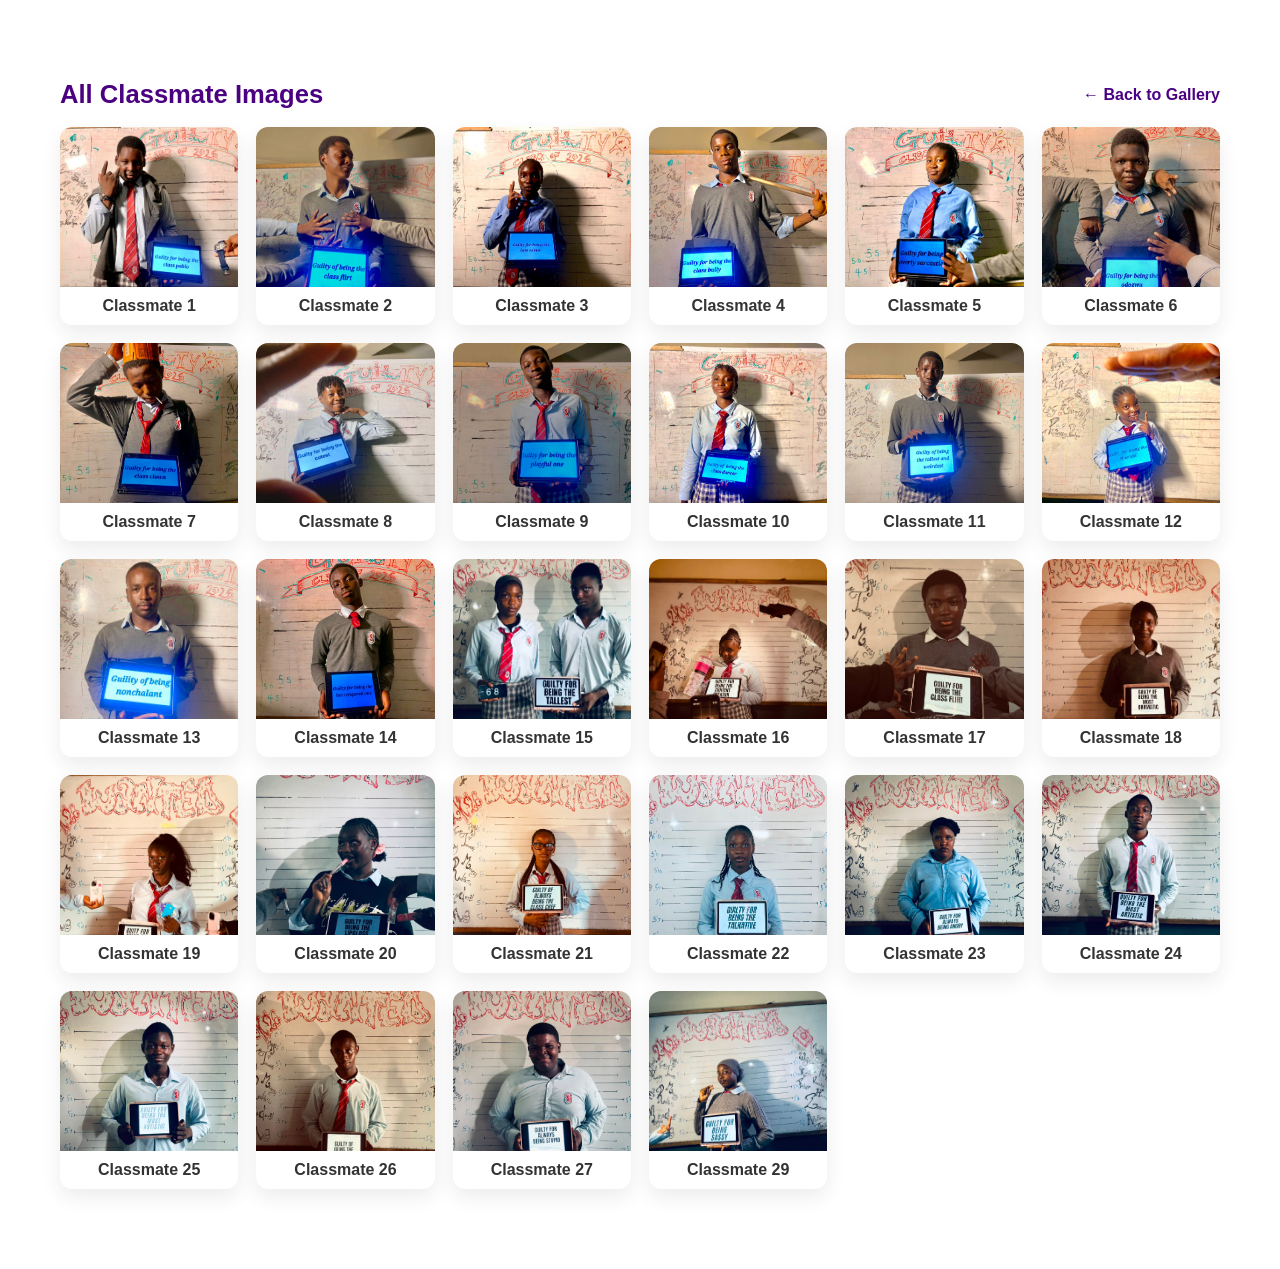
==== classmates_all.html @ dee25580 "first code-setup for a school album" ====
<!DOCTYPE html>
<html lang="en">
<head>
  <meta charset="utf-8">
  <meta name="viewport" content="width=device-width,initial-scale=1">
  <title>All Classmates</title>
  <link rel="stylesheet" href="style.css">
  <style>
    .all-container{max-width:1200px;margin:30px auto;padding:20px;background:rgba(255,255,255,0.9);border-radius:14px}
    .all-header{display:flex;align-items:center;justify-content:space-between;gap:12px;margin-bottom:18px}
    .all-header h1{margin:0;font-size:1.6rem;color:#4b0082}
    .images-grid{display:grid;grid-template-columns:repeat(auto-fit,minmax(160px,1fr));gap:18px}
    .img-card{background:#fff;border-radius:12px;overflow:hidden;box-shadow:0 8px 20px rgba(0,0,0,0.08);text-align:center}
    .img-card img{width:100%;height:160px;object-fit:cover;display:block}
    .img-card p{padding:10px;font-weight:600;color:#333;margin:0}
    @media (max-width:480px){.img-card img{height:120px}}
  </style>
</head>
<body>
  <div class="container">
    <div class="all-container">
      <div class="all-header">
        <h1>All Classmate Images</h1>
        <div>
          <a href="index.html" style="color:#4b0082;font-weight:700;text-decoration:none">← Back to Gallery</a>
        </div>
      </div>

      <div class="images-grid" id="imagesGrid"></div>
    </div>
  </div>

  <script>
    const images = [
      'class mate 001.jpg','class mate 002.jpg','class mate 003.jpg','class mate 004.jpg',
      'class mate 005.jpg','class mate 006.jpg','class mate 007.jpg','class mate 008.jpg',
      'class mate 009.jpg','class mate 010.jpg','class mate 011.jpg','class mate 012.jpg',
      'class mate 013.jpg','class mate 014.jpg','pics/IMG-20260702-WA0011.jpg','pics/IMG-20260702-WA0012.jpg','pics/IMG-20260702-WA0015.jpg','pics/IMG-20260702-WA0014.jpg','pics/IMG-20260702-WA0019.jpg','pics/IMG-20260702-WA0044.jpg','pics/IMG-20260702-WA0046.jpg','pics/IMG-20260702-WA0047.jpg','pics/IMG-20260702-WA0042.jpg','pics/IMG-20260702-WA0038.jpg','pics/IMG-20260702-WA0036.jpg','pics/IMG-20260702-WA0034.jpg','pics/IMG-20260702-WA0032.jpg','pics/IMG-20260702-WA0029.jpg'
    ];

    const grid = document.getElementById('imagesGrid');

    images.forEach((src, idx) => {
      const card = document.createElement('div');
      card.className = 'img-card';
      const displayNumber = src === 'pics/IMG-20260702-WA0029.jpg' ? 29 : (idx + 1);
      card.innerHTML = `
        <a href="portfolio.html?student=${idx}" style="color:inherit;text-decoration:none">
          <img src="${src}" alt="Classmate ${displayNumber}">
          <p>Classmate ${displayNumber}</p>
        </a>
      `;
      grid.appendChild(card);
    });
  </script>
</body>
</html>
---- style.css ----
* {
    margin: 0;
    padding: 0;
    box-sizing: border-box;
}

body {
    font-family: 'Segoe UI', Tahoma, Geneva, Verdana, sans-serif;
    min-height: 100vh;
    padding: 30px 20px;
    animation: vibrantBackground 20s ease-in-out infinite;
    background-size: 300% 300%;
}

@keyframes vibrantBackground {
    0% { background: linear-gradient(135deg, #ff4d4d, #ff8c42, #ffd166, #7bd389,
         #4ecdc4, #45b7d1, #6a5cff, #ff5fa2); }
    10% { background: linear-gradient(135deg, #ff6b6b, #ff8c42, #ffb347, #7bd389,
         #4ecdc4, #45b7d1, #6a5cff, #ff5fa2); }
    20% { background: linear-gradient(135deg, #ff5fa2, #ff6b6b, #ff8c42, #ffb347,
         #7bd389, #4ecdc4, #45b7d1, #6a5cff); }
    30% { background: linear-gradient(135deg, #6a5cff, #ff5fa2, #ff6b6b, #ff8c42,
         #ffb347, #7bd389, #4ecdc4, #45b7d1); }
    40% { background: linear-gradient(135deg, #45b7d1, #6a5cff, #ff5fa2, #ff6b6b,
         #ff8c42, #ffb347, #7bd389, #4ecdc4); }
    50% { background: linear-gradient(135deg, #4ecdc4, #45b7d1, #6a5cff, #ff5fa2,
         #ff6b6b, #ff8c42, #ffb347, #7bd389); }
    60% { background: linear-gradient(135deg, #7bd389, #4ecdc4, #45b7d1, #6a5cff,
         #ff5fa2, #ff6b6b, #ff8c42, #ffb347); }
    70% { background: linear-gradient(135deg, #ffb347, #7bd389, #4ecdc4, #45b7d1,
         #6a5cff, #ff5fa2, #ff6b6b, #ff8c42); }
    80% { background: linear-gradient(135deg, #ff8c42, #ffb347, #7bd389, #4ecdc4,
         #45b7d1, #6a5cff, #ff5fa2, #ff6b6b); }
    90% { background: linear-gradient(135deg, #ff6b6b, #ff8c42, #ffb347, #7bd389,
         #4ecdc4, #45b7d1, #6a5cff, #ff5fa2); }
    100% { background: linear-gradient(135deg, #ff4d4d, #ff8c42, #ffd166, #7bd389,
         #4ecdc4, #45b7d1, #6a5cff, #ff5fa2); }
}

.container {
    max-width: 1200px;
    margin: 0 auto;
}

.header-box {
    position: relative;
    background: #ffffff;
    border: 2px solid #ffffff;
    border-radius: 18px;
    padding: 24px 20px;
    margin-bottom: 28px;
    box-shadow: 0 8px 24px rgba(0, 0, 0, 0.12);
}

.header-content {
    display: flex;
    flex-direction: column;
    align-items: center;
    text-align: center;
    padding-right: 110px;
}

.header-badge-slot {
    position: absolute;
    top: 8px;
    right: 16px;
    width: auto;
    height: auto;
    padding: 0;
    border: none;
    background: transparent;
    box-shadow: none;
    display: flex;
    align-items: center;
    justify-content: center;
}

.header-badge-slot img {
    height: 96px;
    width: auto;
    max-width: 140px;
    object-fit: contain;
    border-radius: 0;
    display: block;
}

h1 {
    text-align: center;
    color: #4b0082;
    font-size: 2.5em;
    margin-bottom: 10px;
    text-shadow: none;
}

.subtitle {
    text-align: center;
    color: #6b5b95;
    font-size: 1.1em;
    margin-bottom: 8px;
}

.highlight-badge {
    display: inline-block;
    margin: 0 auto;
    padding: 10px 18px;
    border-radius: 999px;
    font-size: 1.05rem;
    font-weight: 800;
    letter-spacing: 0.18em;
    text-transform: uppercase;
    color: #ffffff;
    background: linear-gradient(90deg, #ff5e7a, #ffb347, #7bd389, #45b7d1, #6a5cff);
    background-size: 200% 200%;
    box-shadow: 0 0 20px rgba(255, 255, 255, 0.45), 0 0 35px rgba(106, 92, 255, 0.35);
    animation: shine 2.5s linear infinite;
}

@keyframes shine {
    0% { background-position: 0% 50%; }
    50% { background-position: 100% 50%; }
    100% { background-position: 0% 50%; }
}

.search-container {
    display: flex;
    justify-content: center;
    margin-bottom: 30px;
}

.search-bar {
    width: min(420px, 100%);
    padding: 14px 18px;
    border: none;
    border-radius: 50px;
    font-size: 1rem;
    outline: none;
    box-shadow: 0 8px 20px rgba(0, 0, 0, 0.15);
}

.search-bar:focus {
    box-shadow: 0 0 0 4px rgba(255, 255, 255, 0.25);
}

.gallery {
    display: grid;
    grid-template-columns: repeat(auto-fit, minmax(220px, 1fr));
    gap: 30px;
    padding: 20px;
}

.slideshow-section {
    margin: 10px 20px 40px;
    padding: 20px;
    background: rgba(255, 255, 255, 0.92);
    border-radius: 18px;
    box-shadow: 0 8px 24px rgba(0, 0, 0, 0.12);
}

.slideshow-section h2 {
    color: #4b0082;
    margin-bottom: 12px;
    font-size: 1.3rem;
}

.slideshow-frame {
    position: relative;
    width: 100%;
    aspect-ratio: 16 / 9;
    overflow: hidden;
    border-radius: 14px;
    background: #f4f4f4;
}

.slideshow-frame img {
    position: absolute;
    inset: 0;
    width: 100%;
    height: 100%;
    object-fit: cover;
    opacity: 0;
    animation: slideShow 100s infinite;
}

.slideshow-frame img:nth-child(1) { animation-delay: 0s; }
.slideshow-frame img:nth-child(2) { animation-delay: 10s; }
.slideshow-frame img:nth-child(3) { animation-delay: 20s; }
.slideshow-frame img:nth-child(4) { animation-delay: 30s; }
.slideshow-frame img:nth-child(5) { animation-delay: 40s; }
.slideshow-frame img:nth-child(6) { animation-delay: 50s; }
.slideshow-frame img:nth-child(7) { animation-delay: 60s; }
.slideshow-frame img:nth-child(8) { animation-delay: 70s; }
.slideshow-frame img:nth-child(9) { animation-delay: 80s; }
.slideshow-frame img:nth-child(10) { animation-delay: 90s; }

@keyframes slideShow {
    0%, 9% { opacity: 0; }
    10%, 19% { opacity: 1; }
    20%, 100% { opacity: 0; }
}

.student-card {
    background: white;
    border-radius: 15px;
    overflow: hidden;
    box-shadow: 0 8px 16px rgba(0, 0, 0, 0.2);
    transition: transform 0.3s ease, box-shadow 0.3s ease;
    text-align: center;
}

.student-card:hover {
    transform: translateY(-10px);
    box-shadow: 0 15px 30px rgba(0, 0, 0, 0.3);
}

.student-image {
    width: 100%;
    height: 220px;
    overflow: hidden;
    background-color: #f0f0f0;
}

.student-image img {
    width: 100%;
    height: 100%;
    object-fit: cover;
    transition: transform 0.3s ease;
}

.student-card:hover .student-image img {
    transform: scale(1.05);
}

.student-name {
    padding: 15px;
    color: #333;
    font-size: 1.2em;
    font-weight: 600;
}

.student-link {
    display: block;
    text-decoration: none;
    color: inherit;
    height: 100%;
}

.portfolio-page {
    display: flex;
    align-items: center;
    justify-content: center;
    padding: 30px 20px;
}

.back-link {
    display: inline-block;
    margin-bottom: 20px;
    color: #4b0082;
    font-weight: 600;
    text-decoration: none;
}

.back-link:hover {
    text-decoration: underline;
}

.profile-card {
    background: #ffffff;
    border-radius: 20px;
    padding: 28px;
    box-shadow: 0 12px 32px rgba(0, 0, 0, 0.16);
    max-width: 900px;
    width: 100%;
}

.profile-hero {
    display: flex;
    gap: 24px;
    align-items: center;
    margin-bottom: 24px;
}

.profile-image {
    width: 260px;
    height: 260px;
    border-radius: 18px;
    overflow: hidden;
    flex-shrink: 0;
    background: #f0f0f0;
}

.profile-image img {
    width: 100%;
    height: 100%;
    object-fit: cover;
}

.profile-details h1 {
    text-align: left;
    margin-bottom: 8px;
    font-size: 2rem;
}

.profile-label {
    text-transform: uppercase;
    letter-spacing: 0.2em;
    color: #6b5b95;
    font-size: 0.85rem;
    font-weight: 700;
    margin-bottom: 8px;
}

.profile-title {
    color: #4b0082;
    font-size: 1.1rem;
    font-weight: 600;
    margin-bottom: 12px;
}

.profile-meta {
    display: flex;
    flex-wrap: wrap;
    gap: 12px;
}

.profile-meta span {
    background: #f1ebff;
    color: #4b0082;
    padding: 8px 12px;
    border-radius: 999px;
    font-size: 0.95rem;
}

.profile-content {
    padding-top: 10px;
    border-top: 1px solid #ece8f5;
}

.profile-content h2 {
    color: #4b0082;
    margin-bottom: 10px;
}

.profile-content p {
    color: #4d4d4d;
    line-height: 1.7;
}

/* Responsive Design */
@media (max-width: 768px) {
    .gallery {
        grid-template-columns: repeat(auto-fit, minmax(150px, 1fr));
        gap: 20px;
    }

    h1 {
        font-size: 2em;
    }

    .student-image {
        height: 150px;
    }

    .student-name {
        padding: 10px;
        font-size: 1em;
    }
}

@media (max-width: 480px) {
    .gallery {
        grid-template-columns: repeat(2, 1fr);
        gap: 15px;
    }

    h1 {
        font-size: 1.5em;
    }

    .profile-hero {
        flex-direction: column;
        align-items: flex-start;
    }

    .profile-image {
        width: 100%;
        height: 220px;
    }

    .profile-card {
        padding: 20px;
    }
}
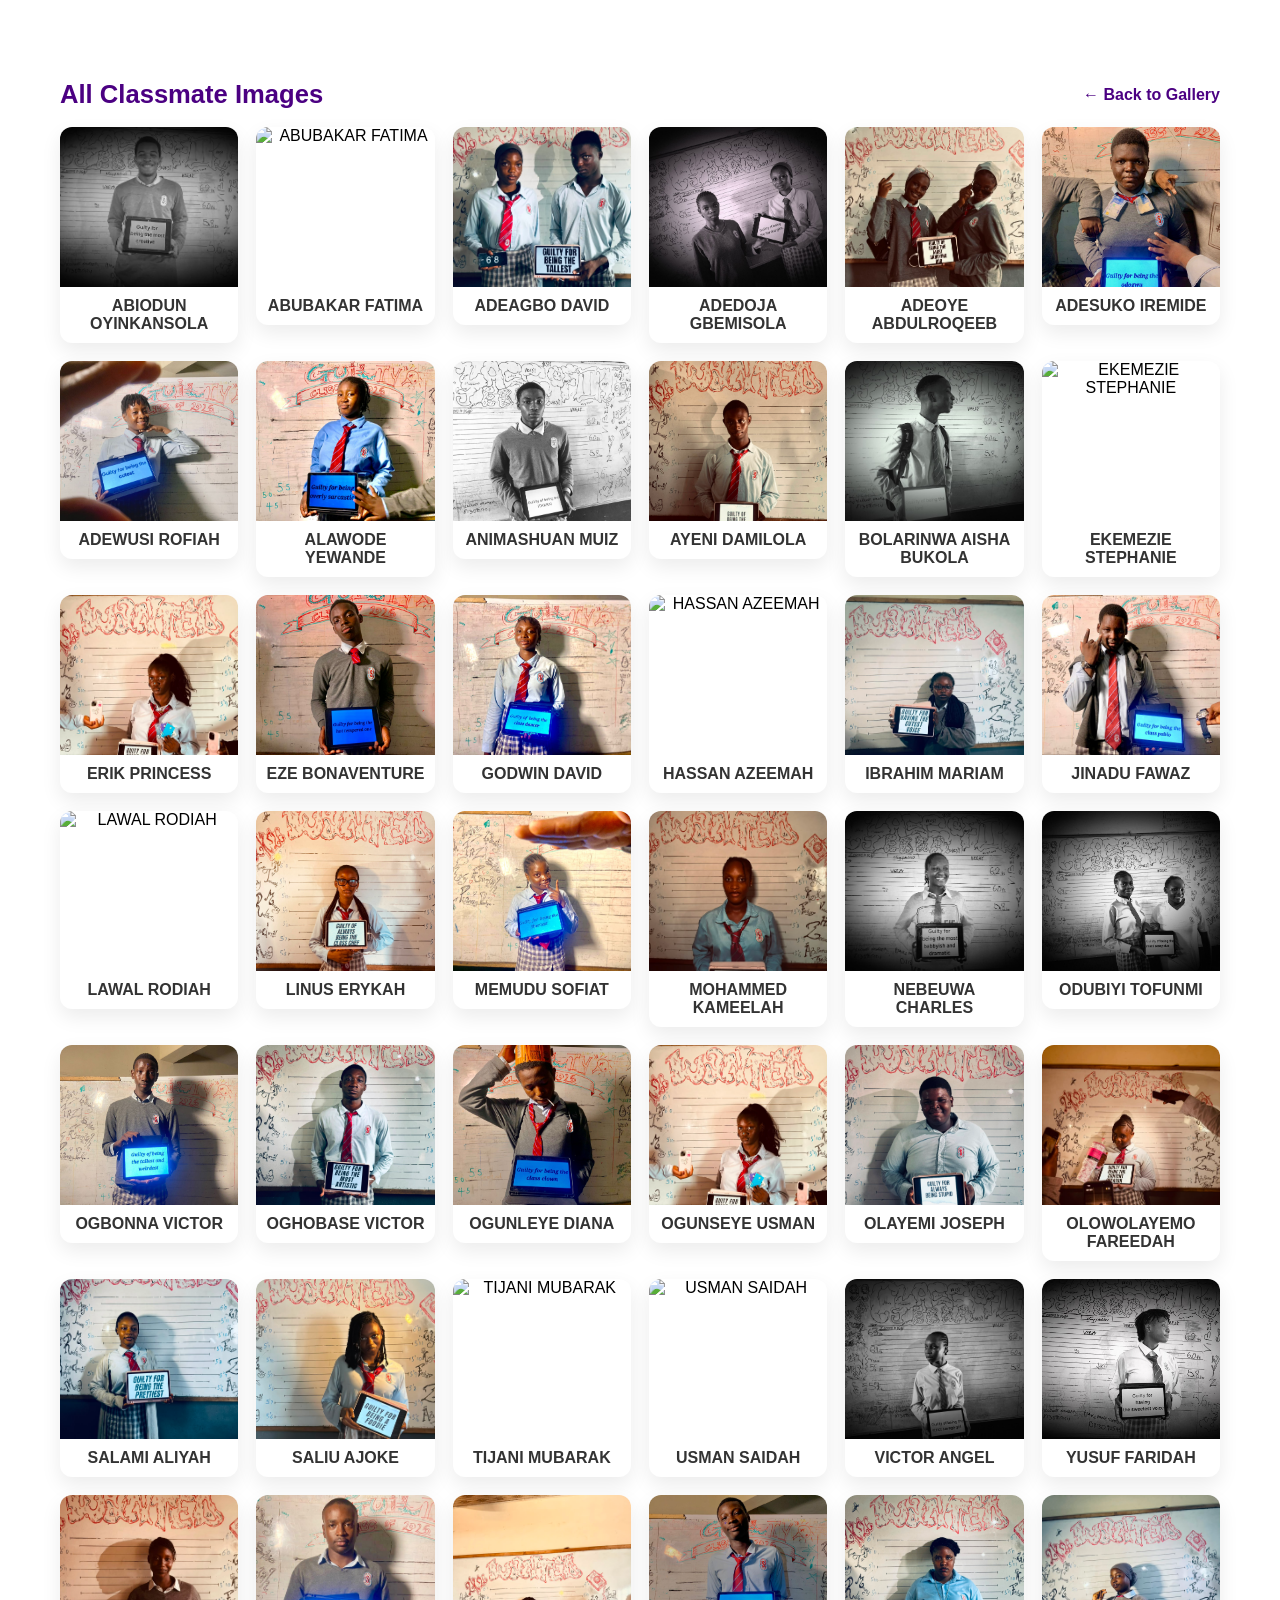
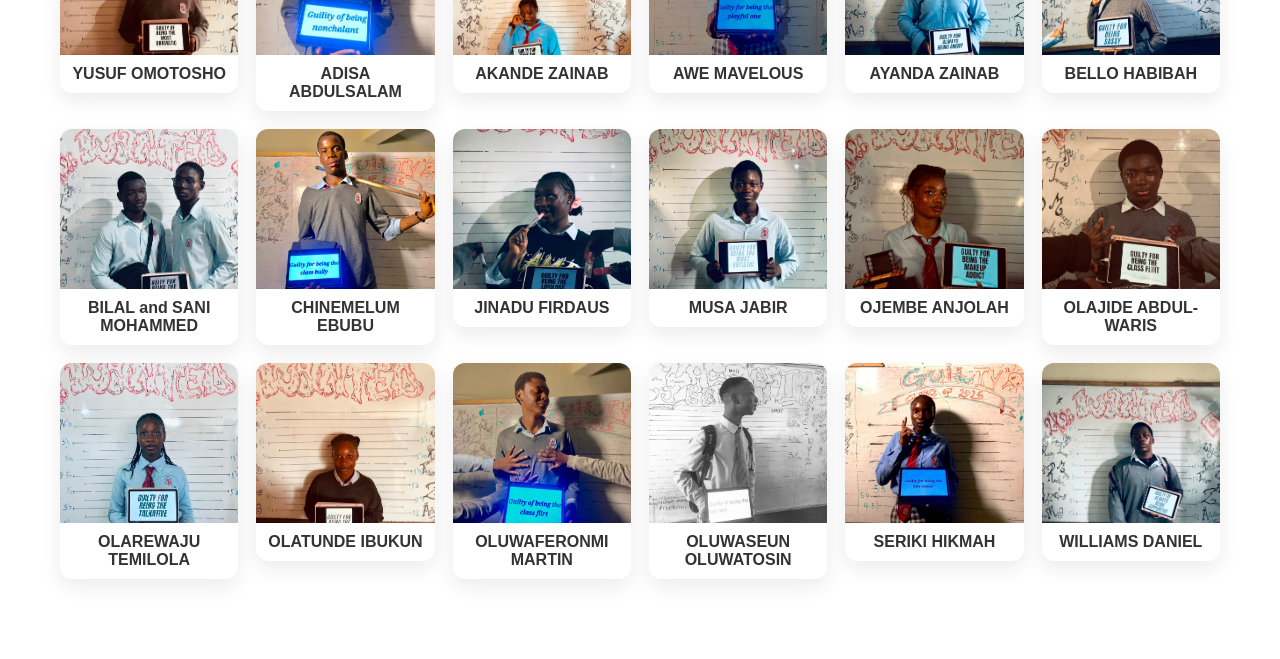
==== commit 0013f303: "Add student images and create HTML structure for class gallery - Added 14 student images (class mate" ====
--- a/classmates_all.html
+++ b/classmates_all.html
@@ -4,7 +4,7 @@
   <meta charset="utf-8">
   <meta name="viewport" content="width=device-width,initial-scale=1">
   <title>All Classmates</title>
-  <link rel="stylesheet" href="style.css">
+  <link rel="stylesheet" href="./assets/css/style.css">
   <style>
     .all-container{max-width:1200px;margin:30px auto;padding:20px;background:rgba(255,255,255,0.9);border-radius:14px}
     .all-header{display:flex;align-items:center;justify-content:space-between;gap:12px;margin-bottom:18px}
@@ -30,28 +30,26 @@
     </div>
   </div>
 
-  <script>
-    const images = [
-      'class mate 001.jpg','class mate 002.jpg','class mate 003.jpg','class mate 004.jpg',
-      'class mate 005.jpg','class mate 006.jpg','class mate 007.jpg','class mate 008.jpg',
-      'class mate 009.jpg','class mate 010.jpg','class mate 011.jpg','class mate 012.jpg',
-      'class mate 013.jpg','class mate 014.jpg','pics/IMG-20260702-WA0011.jpg','pics/IMG-20260702-WA0012.jpg','pics/IMG-20260702-WA0015.jpg','pics/IMG-20260702-WA0014.jpg','pics/IMG-20260702-WA0019.jpg','pics/IMG-20260702-WA0044.jpg','pics/IMG-20260702-WA0046.jpg','pics/IMG-20260702-WA0047.jpg','pics/IMG-20260702-WA0042.jpg','pics/IMG-20260702-WA0038.jpg','pics/IMG-20260702-WA0036.jpg','pics/IMG-20260702-WA0034.jpg','pics/IMG-20260702-WA0032.jpg','pics/IMG-20260702-WA0029.jpg'
-    ];
+  <!-- Now reads from the same students-data.js source instead of a
+       separately hand-typed filename list, so it can't drift out of
+       sync with the gallery or portfolio pages. -->
+  <script type="module">
+    import { students } from './assets/js/students-data.js';
 
     const grid = document.getElementById('imagesGrid');
 
-    images.forEach((src, idx) => {
-      const card = document.createElement('div');
-      card.className = 'img-card';
-      const displayNumber = src === 'pics/IMG-20260702-WA0029.jpg' ? 29 : (idx + 1);
-      card.innerHTML = `
-        <a href="portfolio.html?student=${idx}" style="color:inherit;text-decoration:none">
-          <img src="${src}" alt="Classmate ${displayNumber}">
-          <p>Classmate ${displayNumber}</p>
-        </a>
-      `;
-      grid.appendChild(card);
-    });
+    grid.innerHTML = students
+      .map(
+        (s) => `
+          <a href="portfolio.html?student=${s.id}" style="color:inherit;text-decoration:none">
+            <div class="img-card">
+              <img src="${s.image}" alt="${s.name}" loading="lazy">
+              <p>${s.name}</p>
+            </div>
+          </a>
+        `
+      )
+      .join('');
   </script>
 </body>
 </html>
--- a/assets/css/style.css
+++ b/assets/css/style.css
@@ -0,0 +1,400 @@
+* {
+    margin: 0;
+    padding: 0;
+    box-sizing: border-box;
+}
+
+body {
+    font-family: 'Segoe UI', Tahoma, Geneva, Verdana, sans-serif;
+    min-height: 100vh;
+    padding: 30px 20px;
+    animation: vibrantBackground 20s ease-in-out infinite;
+    background-size: 300% 300%;
+}
+
+@keyframes vibrantBackground {
+    0% { background: linear-gradient(135deg, #ff4d4d, #ff8c42, #ffd166, #7bd389,
+         #4ecdc4, #45b7d1, #6a5cff, #ff5fa2); }
+    10% { background: linear-gradient(135deg, #ff6b6b, #ff8c42, #ffb347, #7bd389,
+         #4ecdc4, #45b7d1, #6a5cff, #ff5fa2); }
+    20% { background: linear-gradient(135deg, #ff5fa2, #ff6b6b, #ff8c42, #ffb347,
+         #7bd389, #4ecdc4, #45b7d1, #6a5cff); }
+    30% { background: linear-gradient(135deg, #6a5cff, #ff5fa2, #ff6b6b, #ff8c42,
+         #ffb347, #7bd389, #4ecdc4, #45b7d1); }
+    40% { background: linear-gradient(135deg, #45b7d1, #6a5cff, #ff5fa2, #ff6b6b,
+         #ff8c42, #ffb347, #7bd389, #4ecdc4); }
+    50% { background: linear-gradient(135deg, #4ecdc4, #45b7d1, #6a5cff, #ff5fa2,
+         #ff6b6b, #ff8c42, #ffb347, #7bd389); }
+    60% { background: linear-gradient(135deg, #7bd389, #4ecdc4, #45b7d1, #6a5cff,
+         #ff5fa2, #ff6b6b, #ff8c42, #ffb347); }
+    70% { background: linear-gradient(135deg, #ffb347, #7bd389, #4ecdc4, #45b7d1,
+         #6a5cff, #ff5fa2, #ff6b6b, #ff8c42); }
+    80% { background: linear-gradient(135deg, #ff8c42, #ffb347, #7bd389, #4ecdc4,
+         #45b7d1, #6a5cff, #ff5fa2, #ff6b6b); }
+    90% { background: linear-gradient(135deg, #ff6b6b, #ff8c42, #ffb347, #7bd389,
+         #4ecdc4, #45b7d1, #6a5cff, #ff5fa2); }
+    100% { background: linear-gradient(135deg, #ff4d4d, #ff8c42, #ffd166, #7bd389,
+         #4ecdc4, #45b7d1, #6a5cff, #ff5fa2); }
+}
+
+.container {
+    max-width: 1200px;
+    margin: 0 auto;
+}
+
+.header-box {
+    position: relative;
+    background: #ffffff;
+    border: 2px solid #ffffff;
+    border-radius: 18px;
+    padding: 24px 20px;
+    margin-bottom: 28px;
+    box-shadow: 0 8px 24px rgba(0, 0, 0, 0.12);
+}
+
+.header-content {
+    display: flex;
+    flex-direction: column;
+    align-items: center;
+    text-align: center;
+    padding-right: 110px;
+}
+
+.header-badge-slot {
+    position: absolute;
+    top: 8px;
+    right: 16px;
+    width: auto;
+    height: auto;
+    padding: 0;
+    border: none;
+    background: transparent;
+    box-shadow: none;
+    display: flex;
+    align-items: center;
+    justify-content: center;
+}
+
+.header-badge-slot img {
+    height: 96px;
+    width: auto;
+    max-width: 140px;
+    object-fit: contain;
+    border-radius: 0;
+    display: block;
+}
+
+h1 {
+    text-align: center;
+    color: #4b0082;
+    font-size: 2.5em;
+    margin-bottom: 10px;
+    text-shadow: none;
+}
+
+.subtitle {
+    text-align: center;
+    color: #6b5b95;
+    font-size: 1.1em;
+    margin-bottom: 8px;
+}
+
+.highlight-badge {
+    display: inline-block;
+    margin: 0 auto;
+    padding: 10px 18px;
+    border-radius: 999px;
+    font-size: 1.05rem;
+    font-weight: 800;
+    letter-spacing: 0.18em;
+    text-transform: uppercase;
+    color: #ffffff;
+    background: linear-gradient(90deg, #ff5e7a, #ffb347, #7bd389, #45b7d1, #6a5cff);
+    background-size: 200% 200%;
+    box-shadow: 0 0 20px rgba(255, 255, 255, 0.45), 0 0 35px rgba(106, 92, 255, 0.35);
+    animation: shine 2.5s linear infinite;
+}
+
+@keyframes shine {
+    0% { background-position: 0% 50%; }
+    50% { background-position: 100% 50%; }
+    100% { background-position: 0% 50%; }
+}
+
+.search-container {
+    display: flex;
+    justify-content: center;
+    margin-bottom: 30px;
+}
+
+.search-bar {
+    width: min(420px, 100%);
+    padding: 14px 18px;
+    border: none;
+    border-radius: 50px;
+    font-size: 1rem;
+    outline: none;
+    box-shadow: 0 8px 20px rgba(0, 0, 0, 0.15);
+}
+
+.search-bar:focus {
+    box-shadow: 0 0 0 4px rgba(255, 255, 255, 0.25);
+}
+
+.results-count {
+    text-align: center;
+    color: #fff;
+    font-weight: 600;
+    text-shadow: 0 1px 4px rgba(0,0,0,0.35);
+    margin-bottom: 10px;
+}
+
+.gallery {
+    display: grid;
+    grid-template-columns: repeat(auto-fit, minmax(220px, 1fr));
+    gap: 30px;
+    padding: 20px;
+}
+
+.slideshow-section {
+    margin: 10px 20px 40px;
+    padding: 20px;
+    background: rgba(255, 255, 255, 0.92);
+    border-radius: 18px;
+    box-shadow: 0 8px 24px rgba(0, 0, 0, 0.12);
+}
+
+.slideshow-section h2 {
+    color: #4b0082;
+    margin-bottom: 12px;
+    font-size: 1.3rem;
+}
+
+.slideshow-frame {
+    position: relative;
+    width: 100%;
+    aspect-ratio: 16 / 9;
+    overflow: hidden;
+    border-radius: 14px;
+    background: #f4f4f4;
+}
+
+.slideshow-frame img {
+    position: absolute;
+    inset: 0;
+    width: 100%;
+    height: 100%;
+    object-fit: cover;
+    opacity: 0;
+    animation: slideShow 100s infinite;
+}
+
+.slideshow-frame img:nth-child(1) { animation-delay: 0s; }
+.slideshow-frame img:nth-child(2) { animation-delay: 10s; }
+.slideshow-frame img:nth-child(3) { animation-delay: 20s; }
+.slideshow-frame img:nth-child(4) { animation-delay: 30s; }
+.slideshow-frame img:nth-child(5) { animation-delay: 40s; }
+.slideshow-frame img:nth-child(6) { animation-delay: 50s; }
+.slideshow-frame img:nth-child(7) { animation-delay: 60s; }
+.slideshow-frame img:nth-child(8) { animation-delay: 70s; }
+.slideshow-frame img:nth-child(9) { animation-delay: 80s; }
+.slideshow-frame img:nth-child(10) { animation-delay: 90s; }
+
+@keyframes slideShow {
+    0%, 9% { opacity: 0; }
+    10%, 19% { opacity: 1; }
+    20%, 100% { opacity: 0; }
+}
+
+.student-card {
+    background: white;
+    border-radius: 15px;
+    overflow: hidden;
+    box-shadow: 0 8px 16px rgba(0, 0, 0, 0.2);
+    transition: transform 0.3s ease, box-shadow 0.3s ease;
+    text-align: center;
+}
+
+.student-card:hover {
+    transform: translateY(-10px);
+    box-shadow: 0 15px 30px rgba(0, 0, 0, 0.3);
+}
+
+.student-image {
+    width: 100%;
+    height: 220px;
+    overflow: hidden;
+    background-color: #f0f0f0;
+}
+
+.student-image img {
+    width: 100%;
+    height: 100%;
+    object-fit: cover;
+    transition: transform 0.3s ease;
+}
+
+.student-card:hover .student-image img {
+    transform: scale(1.05);
+}
+
+.student-name {
+    padding: 15px;
+    color: #333;
+    font-size: 1.2em;
+    font-weight: 600;
+}
+
+.student-link {
+    display: block;
+    text-decoration: none;
+    color: inherit;
+    height: 100%;
+}
+
+.portfolio-page {
+    display: flex;
+    align-items: center;
+    justify-content: center;
+    padding: 30px 20px;
+}
+
+.back-link {
+    display: inline-block;
+    margin-bottom: 20px;
+    color: #4b0082;
+    font-weight: 600;
+    text-decoration: none;
+}
+
+.back-link:hover {
+    text-decoration: underline;
+}
+
+.profile-card {
+    background: #ffffff;
+    border-radius: 20px;
+    padding: 28px;
+    box-shadow: 0 12px 32px rgba(0, 0, 0, 0.16);
+    max-width: 900px;
+    width: 100%;
+}
+
+.profile-hero {
+    display: flex;
+    gap: 24px;
+    align-items: center;
+    margin-bottom: 24px;
+}
+
+.profile-image {
+    width: 260px;
+    height: 260px;
+    border-radius: 18px;
+    overflow: hidden;
+    flex-shrink: 0;
+    background: #f0f0f0;
+}
+
+.profile-image img {
+    width: 100%;
+    height: 100%;
+    object-fit: cover;
+}
+
+.profile-details h1 {
+    text-align: left;
+    margin-bottom: 8px;
+    font-size: 2rem;
+}
+
+.profile-label {
+    text-transform: uppercase;
+    letter-spacing: 0.2em;
+    color: #6b5b95;
+    font-size: 0.85rem;
+    font-weight: 700;
+    margin-bottom: 8px;
+}
+
+.profile-title {
+    color: #4b0082;
+    font-size: 1.1rem;
+    font-weight: 600;
+    margin-bottom: 12px;
+}
+
+.profile-meta {
+    display: flex;
+    flex-wrap: wrap;
+    gap: 12px;
+}
+
+.profile-meta span {
+    background: #f1ebff;
+    color: #4b0082;
+    padding: 8px 12px;
+    border-radius: 999px;
+    font-size: 0.95rem;
+}
+
+.profile-content {
+    padding-top: 10px;
+    border-top: 1px solid #ece8f5;
+}
+
+.profile-content h2 {
+    color: #4b0082;
+    margin-bottom: 10px;
+}
+
+.profile-content p {
+    color: #4d4d4d;
+    line-height: 1.7;
+}
+
+/* Responsive Design */
+@media (max-width: 768px) {
+    .gallery {
+        grid-template-columns: repeat(auto-fit, minmax(150px, 1fr));
+        gap: 20px;
+    }
+
+    h1 {
+        font-size: 2em;
+    }
+
+    .student-image {
+        height: 150px;
+    }
+
+    .student-name {
+        padding: 10px;
+        font-size: 1em;
+    }
+}
+
+@media (max-width: 480px) {
+    .gallery {
+        grid-template-columns: repeat(2, 1fr);
+        gap: 15px;
+    }
+
+    h1 {
+        font-size: 1.5em;
+    }
+
+    .profile-hero {
+        flex-direction: column;
+        align-items: flex-start;
+    }
+
+    .profile-image {
+        width: 100%;
+        height: 220px;
+    }
+
+    .profile-card {
+        padding: 20px;
+    }
+}
